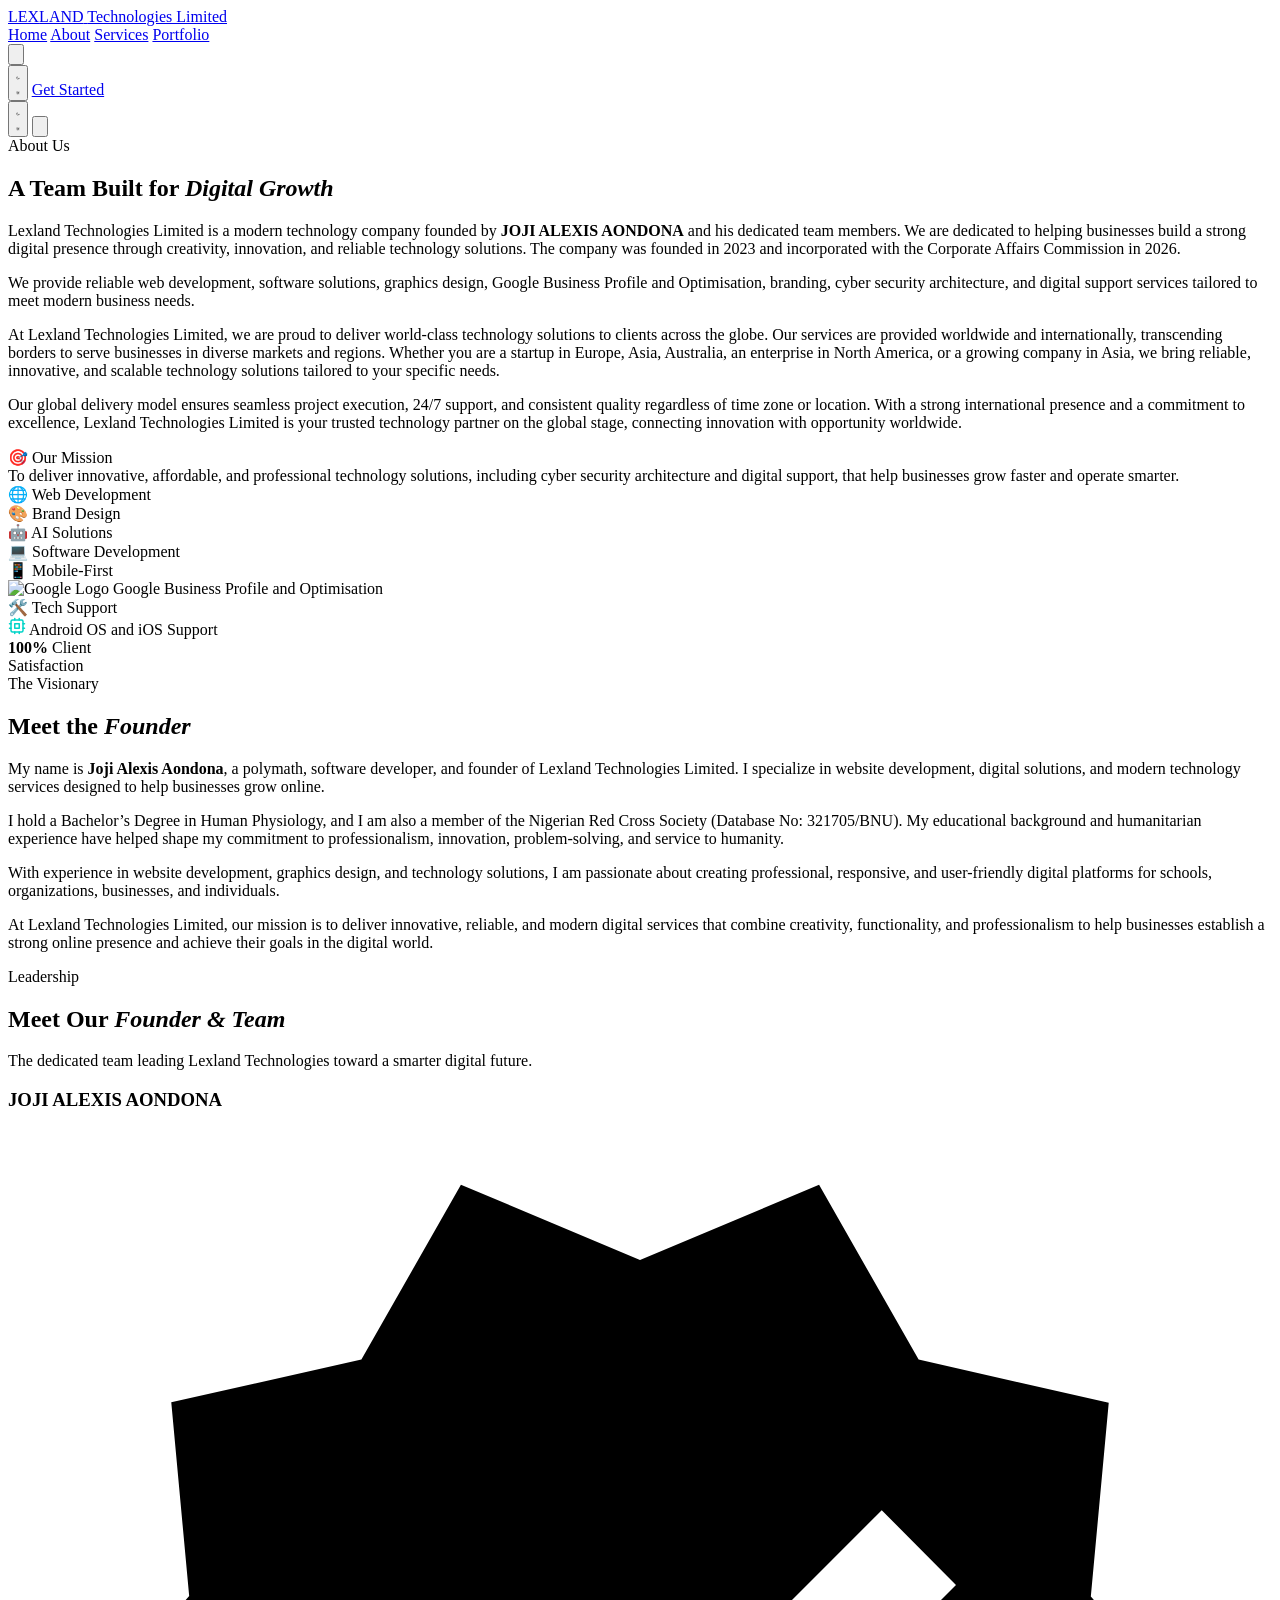
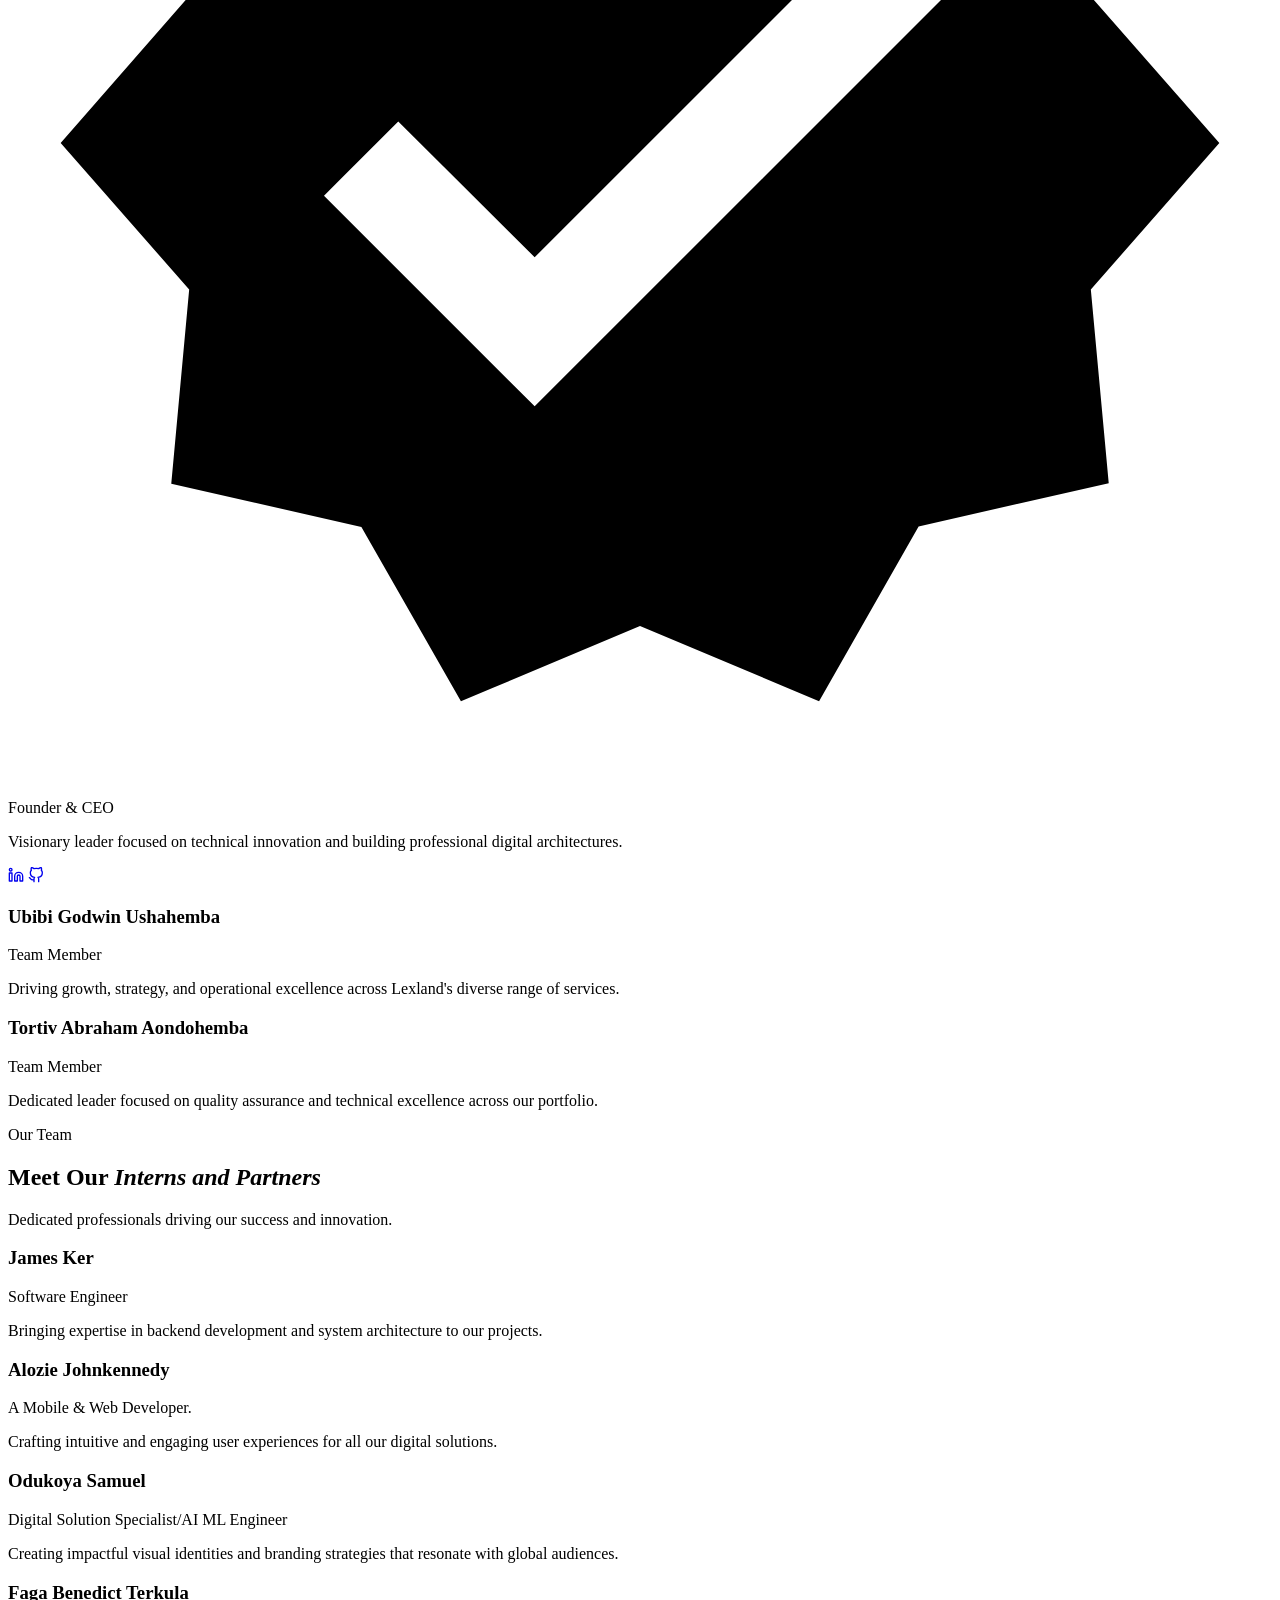
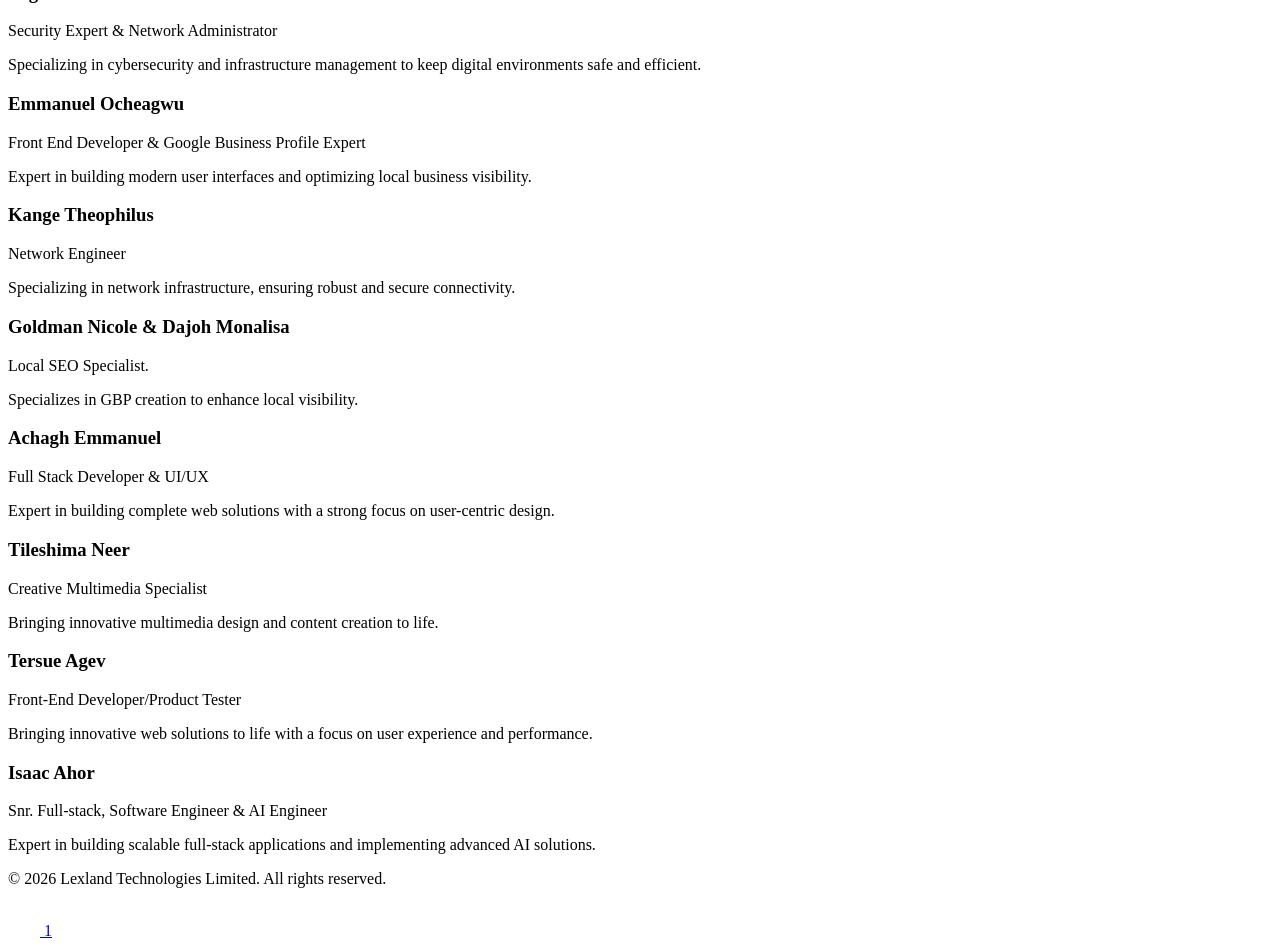
==== about.html @ 01ebd1a9 "Add files via upload" ====
<!DOCTYPE html>
<html lang="en">
<head>
    <meta charset="UTF-8">
    <meta name="viewport" content="width=device-width, initial-scale=1.0">
    <title>About Us - LEXLAND TECHNOLOGIES LIMITED</title>
    <link rel="stylesheet" href="Style.css">
    <script src="https://cdn.tailwindcss.com"></script>
    <script src="translations.js"></script>
    <script>
      (function() {
        const theme = localStorage.getItem('theme');
        if (theme === 'light') document.documentElement.classList.add('light-theme');
      })();
    </script>
    <script defer src="https://unpkg.com/alpinejs@3.x.x/dist/cdn.min.js"></script>
    <script>
      tailwind.config = { theme: { extend: { colors: { brand: '#00b8ad' } } } }
    </script>
</head>
<body class="bg-[#0c0f1a]">

<nav x-data="{ 
    mobileMenuOpen: false, 
    isLight: localStorage.getItem('theme') === 'light',
    currentLang: localStorage.getItem('lang') || 'English',
  }" 
  x-init="
    $watch('isLight', val => { document.documentElement.classList.toggle('light-theme', val); localStorage.setItem('theme', val ? 'light' : 'dark'); });
    $watch('currentLang', val => translatePage(val));
    translatePage(currentLang);
    window.addEventListener('storage', e => {
      if (e.key === 'theme') isLight = (e.newValue === 'light');
      if (e.key === 'lang') currentLang = e.newValue;
    });"
  class="fixed top-0 w-full z-50 bg-[#0c0f1a]/90 backdrop-blur-md border-b border-white/10 transition-all duration-300">
  <div class="max-w-7xl mx-auto px-6">
    <div class="flex justify-between items-center h-20 gap-x-4 md:gap-x-10">
      <a href="Index.html" class="flex flex-col leading-tight flex-shrink-0 group">
        <span class="text-xl font-extrabold text-white tracking-tighter">
          LEX<span class="text-brand">LAND</span>
        </span>
        <span class="text-[10px] font-bold text-brand tracking-[0.15em] uppercase transition-colors group-hover:text-white" data-i18n="footer_brand_sub">
          Technologies Limited
        </span>
      </a>
      <div class="hidden md:flex items-center space-x-10">
        <a href="Index.html" class="text-gray-300 hover:text-brand font-medium transition-colors" data-i18n="nav_home">Home</a>
        <a href="About.html" class="text-brand font-medium transition-colors" data-i18n="nav_about">About</a>
        <a href="Services.html" class="text-gray-300 hover:text-brand font-medium transition-colors" data-i18n="nav_services">Services</a>
        <a href="Portfolio.html" class="text-gray-300 hover:text-brand font-medium transition-colors" data-i18n="nav_portfolio">Portfolio</a>

        <!-- Language Selector Desktop -->
        <div class="relative" x-data="{ langOpen: false }">
          <button @click="langOpen = !langOpen" @click.away="langOpen = false" 
                  class="text-gray-300 hover:text-brand transition-colors p-2 flex items-center gap-2 text-sm font-medium">
            <span x-text="currentLang === 'English' ? '🇺🇸' : currentLang === 'Spanish' ? '🇪🇸' : currentLang === 'French' ? '🇫🇷' : '🇩🇪'"></span>
            <span x-text="currentLang" class="hidden lg:inline"></span>
            <svg class="w-4 h-4 transition-transform" :class="langOpen ? 'rotate-180' : ''" fill="none" stroke="currentColor" viewBox="0 0 24 24"><path stroke-linecap="round" stroke-linejoin="round" stroke-width="2" d="M19 9l-7 7-7-7"></path></svg>
          </button>
          <div x-show="langOpen" 
               x-transition:enter="transition ease-out duration-100"
               x-transition:enter-start="opacity-0 scale-95"
               x-transition:enter-end="opacity-100 scale-100"
               style="display: none;"
               class="absolute right-0 mt-2 w-36 bg-[#0c0f1a] border border-white/10 rounded-xl shadow-xl overflow-hidden z-50">
            <template x-for="lang in ['English', 'Spanish', 'French', 'German']">
              <button @click="currentLang = lang; langOpen = false" 
                      class="w-full text-left px-4 py-2.5 text-xs text-gray-300 hover:bg-brand/10 hover:text-brand flex items-center gap-2 transition-colors">
                <span x-text="lang === 'English' ? '🇺🇸' : lang === 'Spanish' ? '🇪🇸' : lang === 'French' ? '🇫🇷' : '🇩🇪'"></span>
                <span x-text="lang"></span>
              </button>
            </template>
          </div>
        </div>

        <!-- Theme Toggle Desktop -->
        <button @click="isLight = !isLight" 
                class="text-gray-300 hover:text-brand transition-colors p-2 flex items-center" 
                title="Toggle Light/Dark Theme">
          <svg x-show="!isLight" class="w-5 h-5" fill="none" stroke="currentColor" viewBox="0 0 24 24"><path stroke-linecap="round" stroke-linejoin="round" stroke-width="2" d="M20.354 15.354A9 9 0 018.646 3.646 9.003 9.003 0 0012 21a9.003 9.003 0 008.354-5.646z"></path></svg>
          <svg x-show="isLight" class="w-5 h-5" fill="none" stroke="currentColor" viewBox="0 0 24 24"><path stroke-linecap="round" stroke-linejoin="round" stroke-width="2" d="M12 3v1m0 16v1m9-9h-1M4 12H3m15.364 6.364l-.707-.707M6.343 6.343l-.707-.707m12.728 0l-.707.707M6.343 17.657l-.707.707M16 12a4 4 0 11-8 0 4 4 0 018 0z"></path></svg>
        </button>

        <a href="Contact.html" class="bg-brand text-[#0c0f1a] px-6 py-2.5 rounded-full font-bold transition-all btn-pulse" data-i18n="nav_get_started">Get Started</a>
      </div>
      <div class="flex items-center md:hidden gap-4">
        <button @click="isLight = !isLight" 
                class="text-gray-300 p-2">
          <svg x-show="!isLight" class="w-6 h-6" fill="none" stroke="currentColor" viewBox="0 0 24 24"><path stroke-linecap="round" stroke-linejoin="round" stroke-width="2" d="M20.354 15.354A9 9 0 018.646 3.646 9.003 9.003 0 0012 21a9.003 9.003 0 008.354-5.646z"></path></svg>
          <svg x-show="isLight" class="w-6 h-6" fill="none" stroke="currentColor" viewBox="0 0 24 24"><path stroke-linecap="round" stroke-linejoin="round" stroke-width="2" d="M12 3v1m0 16v1m9-9h-1M4 12H3m15.364 6.364l-.707-.707M6.343 6.343l-.707-.707m12.728 0l-.707.707M6.343 17.657l-.707.707M16 12a4 4 0 11-8 0 4 4 0 018 0z"></path></svg>
        </button>
        <button @click="mobileMenuOpen = !mobileMenuOpen" class="text-gray-300 focus:outline-none">
          <svg class="w-8 h-8" fill="none" stroke="currentColor" viewBox="0 0 24 24"><path x-show="!mobileMenuOpen" stroke-linecap="round" stroke-linejoin="round" stroke-width="2" d="M4 6h16M4 12h16M4 18h16"></path><path x-show="mobileMenuOpen" stroke-linecap="round" stroke-linejoin="round" stroke-width="2" d="M6 18L18 6M6 6l12 12"></path></svg>
        </button>
      </div>
    </div>
  </div>
  <div x-show="mobileMenuOpen" 
       x-transition:enter="transition ease-out duration-300"
       x-transition:enter-start="opacity-0 -translate-y-4"
       x-transition:enter-end="opacity-100 translate-y-0"
       x-transition:leave="transition ease-in duration-200"
       x-transition:leave-start="opacity-100 translate-y-0"
       x-transition:leave-end="opacity-0 -translate-y-4"
       style="display: none !important;"
       class="md:hidden bg-[#0c0f1a]/95 backdrop-blur-md border-b border-white/10 px-6 py-8 space-y-6">
    <a href="index.html" @click="mobileMenuOpen = false" class="block text-xl text-gray-300 hover:text-brand" data-i18n="nav_home">Home</a>
    <a href="about.html" @click="mobileMenuOpen = false" class="block text-xl text-brand" data-i18n="nav_about">About</a>
    <a href="services.html" @click="mobileMenuOpen = false" class="block text-xl text-gray-300 hover:text-brand" data-i18n="nav_services">Services</a>
    <a href="portfolio.html" @click="mobileMenuOpen = false" class="block text-xl text-gray-300 hover:text-brand" data-i18n="nav_portfolio">Portfolio</a>

    <!-- Language Selection Mobile -->
    <div class="pt-4 border-t border-white/10">
      <p class="text-[10px] font-bold text-gray-400 uppercase tracking-[0.15em] mb-4" data-i18n="lang_heading_small">Language</p>
      <div class="grid grid-cols-2 gap-3">
        <template x-for="lang in ['English', 'Spanish', 'French', 'German']">
          <button @click="currentLang = lang" 
                  :class="currentLang === lang ? 'border-brand text-brand bg-brand/5' : 'border-white/10 text-gray-400'"
                  class="flex items-center justify-center gap-2 px-3 py-2.5 border rounded-xl text-xs font-bold transition-all">
            <span x-text="lang === 'English' ? '🇺🇸' : lang === 'Spanish' ? '🇪🇸' : lang === 'French' ? '🇫🇷' : '🇩🇪'"></span>
            <span x-text="lang"></span>
          </button>
        </template>
      </div>
    </div>

    <a href="contact.html" @click="mobileMenuOpen = false" class="block bg-brand text-[#0c0f1a] px-6 py-4 rounded-xl font-bold text-center btn-pulse" data-i18n="nav_get_started">Get Started</a>
  </div>
</nav>

<section id="about" class="pt-32 pb-24">
  <div class="about-wrap max-w-7xl mx-auto px-6">
    <div class="about-text reveal">
      <span class="section-label" data-i18n="about_label">About Us</span>
      <h2 class="section-h2" data-i18n="about_title">A Team Built for <em>Digital Growth</em></h2>
      <p class="section-p" data-i18n="about_p1">Lexland Technologies Limited is a modern technology company founded by <strong class="text-brand">JOJI ALEXIS AONDONA</strong> and his dedicated team members. 
        We are dedicated to helping businesses build a strong digital presence through creativity, innovation, and reliable technology solutions.
        The company was founded in 2023 and incorporated with the Corporate Affairs Commission in 2026.
      </p>
      <p class="section-p mt-4" data-i18n="about_p2">We provide reliable web development, software solutions, graphics design, Google Business Profile and Optimisation, branding, cyber security architecture, and digital support services tailored to meet modern business needs.</p>
      <p class="section-p mt-4">
        At Lexland Technologies Limited, we are proud to deliver world-class technology solutions to clients across the globe. 
        Our services are provided worldwide and internationally, transcending borders to serve businesses in diverse markets and regions. 
        Whether you are a startup in Europe, Asia, Australia, an enterprise in North America, or a growing company in Asia, 
        we bring reliable, innovative, and scalable technology solutions tailored to your specific needs.
      </p>
      <p class="section-p mt-4">
        Our global delivery model ensures seamless project execution, 24/7 support, and consistent quality regardless of time zone or location. 
        With a strong international presence and a commitment to excellence, Lexland Technologies Limited is your trusted technology 
        partner on the global stage, connecting innovation with opportunity worldwide.
      </p>
      <div class="mission-tag" data-i18n="mission_title">🎯 Our Mission</div>
      <div class="mission-text" data-i18n="mission_text">To deliver innovative, affordable, and professional technology solutions, including cyber security architecture and digital support, that help businesses grow faster and operate smarter.</div>
    </div>
    <div class="about-visual reveal">
      <div class="about-card">
        <div class="about-icon-row">
          <div class="about-icon-item"><span class="ic">🌐</span> Web Development</div>
          <div class="about-icon-item"><span class="ic">🎨</span> Brand Design</div>
          <div class="about-icon-item"><span class="ic">🤖</span> AI Solutions</div>
          <div class="about-icon-item"><span class="ic">💻</span> Software Development</div>
          <div class="about-icon-item"><span class="ic">📱</span> Mobile-First</div>
          <div class="about-icon-item"><span class="ic"><img src="https://cdn.jsdelivr.net/gh/devicons/devicon/icons/google/google-original.svg" class="w-5 h-5" alt="Google Logo"></span> Google Business Profile and Optimisation</div>
          <div class="about-icon-item"><span class="ic">🛠️</span> Tech Support</div>
          <div class="about-icon-item"><span class="ic"><svg xmlns="http://www.w3.org/2000/svg" width="18" height="18" viewBox="0 0 24 24" fill="none" stroke="#00d4c8" stroke-width="2" stroke-linecap="round" stroke-linejoin="round"><rect x="4" y="4" width="16" height="16" rx="2"/><rect x="9" y="9" width="6" height="6"/><path d="M15 2v2"/><path d="M15 20v2"/><path d="M2 15h2"/><path d="M2 9h2"/><path d="M20 15h2"/><path d="M20 9h2"/><path d="M9 2v2"/><path d="M9 20v2"/></svg></span> Android OS and iOS Support</div>
        </div>
      </div>
      <div class="about-accent-box">
        <strong>100%</strong>
        <span>Client<br/>Satisfaction</span>
      </div>
    </div>
  </div>
</section>

<!-- FOUNDER BIO -->
<section id="founder" class="py-24 bg-white/5">
  <div class="max-w-7xl mx-auto px-6">
    <div class="reveal max-w-4xl mx-auto">
      <span class="section-label" data-i18n="founder_visionary">The Visionary</span>
      <h2 class="section-h2" data-i18n="founder_meet">Meet the <em>Founder</em></h2>
      <div class="mt-12 space-y-6">
        <p class="section-p">
          My name is <strong>Joji Alexis Aondona</strong>, a polymath, software developer, and founder of Lexland Technologies Limited. I specialize in website development, digital solutions, and modern technology services designed to help businesses grow online.
        </p>
        <p class="section-p">
          I hold a Bachelor’s Degree in Human Physiology, and I am also a member of the Nigerian Red Cross Society (Database No: 321705/BNU). My educational background and humanitarian experience have helped shape my commitment to professionalism, innovation, problem-solving, and service to humanity.
        </p>
        <p class="section-p">
          With experience in website development, graphics design, and technology solutions, I am passionate about creating professional, responsive, and user-friendly digital platforms for schools, organizations, businesses, and individuals.
        </p>
        <p class="section-p">
          At Lexland Technologies Limited, our mission is to deliver innovative, reliable, and modern digital services that combine creativity, functionality, and professionalism to help businesses establish a strong online presence and achieve their goals in the digital world.
        </p>
      </div>
    </div>
  </div>
</section>

<section id="leadership" class="py-24 bg-[#0c0f1a]">
  <div class="max-w-6xl mx-auto px-6 text-center">
    <span class="section-label" data-i18n="leadership_label">Leadership</span>
    <h2 class="section-h2" data-i18n="leadership_title">Meet Our <em>Founder & Team</em></h2>
    <p class="section-p mx-auto" data-i18n="leadership_sub">The dedicated team leading Lexland Technologies toward a smarter digital future.</p>
    <div class="grid md:grid-cols-3 gap-8 max-w-6xl mx-auto mt-12">
      <!-- Team Member 1 -->
      <div class="flip-card reveal founder-card">
        <div class="flip-card-inner">
          <div class="flip-card-front bg-white/5 p-8 border border-white/10 flex flex-col justify-center">
            <h3 class="text-xl font-bold text-white flex items-center justify-center gap-1">
              JOJI ALEXIS AONDONA
              <svg class="w-5 h-5 text-brand verified-badge" viewBox="0 0 24 24" fill="currentColor" aria-hidden="true"><path d="M23,12L20.56,9.22L20.9,5.54L17.29,4.72L15.4,1.4L12,2.83L8.6,1.4L6.71,4.72L3.1,5.53L3.44,9.21L1,12L3.44,14.78L3.1,18.47L6.71,19.29L8.6,22.6L12,21.17L15.4,22.6L17.29,19.28L20.9,18.46L20.56,14.78L23,12M10,17L6,13L7.41,11.59L10,14.17L16.59,7.58L18,9L10,17Z"/></svg>
            </h3>
            <p class="text-brand font-medium text-sm uppercase tracking-wider">Founder & CEO</p>
          </div>
          <div class="flip-card-back">
            <p class="text-gray-400 text-sm mb-6">Visionary leader focused on technical innovation and building professional digital architectures.</p>
            <div class="flex justify-center gap-3">
              <a href="https://www.linkedin.com/in/joji-alexis-aondona-a576b5220/" target="_blank" class="social-btn hover:!text-[#0A66C2] hover:!border-[#0A66C2]/30" title="LinkedIn"><svg xmlns="http://www.w3.org/2000/svg" width="16" height="16" viewBox="0 0 24 24" fill="none" stroke="currentColor" stroke-width="2" stroke-linecap="round" stroke-linejoin="round"><path d="M16 8a6 6 0 0 1 6 6v7h-4v-7a2 2 0 0 0-2-2 2 2 0 0 0-2 2v7h-4v-7a6 6 0 0 1 6-6z"></path><rect x="2" y="9" width="4" height="12"></rect><circle cx="4" cy="4" r="2"></circle></svg></a>
              <a href="https://github.com/Joji-Alexis-Aondona" target="_blank" class="social-btn hover:!text-white hover:!border-white/30" title="GitHub"><svg xmlns="http://www.w3.org/2000/svg" width="16" height="16" viewBox="0 0 24 24" fill="none" stroke="currentColor" stroke-width="2" stroke-linecap="round" stroke-linejoin="round"><path d="M9 19c-5 1.5-5-2.5-7-3m14 6v-3.87a3.37 3.37 0 0 0-.94-2.61c3.14-.35 6.44-1.54 6.44-7A5.44 5.44 0 0 0 20 4.77 5.07 5.07 0 0 0 19.91 1S18.73.65 16 2.48a13.38 13.38 0 0 0-7 0C6.27.65 5.09 1 5.09 1A5.07 5.07 0 0 0 5 4.77a5.44 5.44 0 0 0-1.5 3.78c0 5.42 3.3 6.61 6.44 7A3.37 3.37 0 0 0 9 18.13V22"></path></svg></a>
            </div>
          </div>
        </div>
      </div>
      <!-- Team Member 2 -->
      <div class="flip-card reveal">
        <div class="flip-card-inner">
          <div class="flip-card-front bg-white/5 p-8 border border-white/10 flex flex-col justify-center">
            <h3 class="text-xl font-bold text-white">Ubibi Godwin Ushahemba</h3>
            <p class="text-brand font-medium text-sm uppercase tracking-wider">Team Member</p>
          </div>
          <div class="flip-card-back">
            <p class="text-gray-400 text-sm mb-6">Driving growth, strategy, and operational excellence across Lexland's diverse range of services.</p>
          </div>
        </div>
      </div>
      <!-- Team Member 3 -->
      <div class="flip-card reveal">
        <div class="flip-card-inner">
          <div class="flip-card-front bg-white/5 p-8 border border-white/10 flex flex-col justify-center">
            <h3 class="text-xl font-bold text-white">Tortiv Abraham Aondohemba</h3>
            <p class="text-brand font-medium text-sm uppercase tracking-wider">Team Member</p>
          </div>
          <div class="flip-card-back">
            <p class="text-gray-400 text-sm mb-6">Dedicated leader focused on quality assurance and technical excellence across our portfolio.</p>
          </div>
        </div>
      </div>
    </div>
  </div>
</section>

<!-- TEAM MEMBERS (Interns & Partners) -->
<section id="team" class="py-24 bg-white/5">
  <div class="max-w-6xl mx-auto px-6 text-center">
    <span class="section-label">Our Team</span>
    <h2 class="section-h2">Meet Our <em>Interns and Partners</em></h2>
    <p class="section-p mx-auto">Dedicated professionals driving our success and innovation.</p>
    <div class="grid md:grid-cols-2 lg:grid-cols-3 gap-8 max-w-6xl mx-auto mt-12">
      <div class="bg-white/10 p-8 rounded-2xl border border-white/10 hover:border-brand/50 transition-all h-full reveal text-center flex flex-col">
        <h3 class="text-xl font-bold text-white">James Ker</h3>
        <p class="text-brand font-medium mb-4 text-sm uppercase tracking-wider">Software Engineer</p>
        <p class="text-gray-400 text-sm">Bringing expertise in backend development and system architecture to our projects.</p>
      </div>
      <div class="bg-white/10 p-8 rounded-2xl border border-white/10 hover:border-brand/50 transition-all h-full reveal text-center flex flex-col">
        <h3 class="text-xl font-bold text-white">Alozie Johnkennedy</h3>
        <p class="text-brand font-medium mb-4 text-sm uppercase tracking-wider">A Mobile & Web Developer.</p>
        <p class="text-gray-400 text-sm">Crafting intuitive and engaging user experiences for all our digital solutions.</p>
      </div>
      <div class="bg-white/10 p-8 rounded-2xl border border-white/10 hover:border-brand/50 transition-all h-full reveal text-center flex flex-col">
        <h3 class="text-xl font-bold text-white">Odukoya Samuel</h3>
        <p class="text-brand font-medium mb-4 text-sm uppercase tracking-wider">Digital Solution Specialist/AI ML Engineer</p>
        <p class="text-gray-400 text-sm">Creating impactful visual identities and branding strategies that resonate with global audiences.</p>
      </div>
      <div class="bg-white/10 p-8 rounded-2xl border border-white/10 hover:border-brand/50 transition-all h-full reveal text-center flex flex-col">
        <h3 class="text-xl font-bold text-white">Faga Benedict Terkula</h3>
        <p class="text-brand font-medium mb-4 text-sm uppercase tracking-wider">Security Expert & Network Administrator</p>
        <p class="text-gray-400 text-sm">Specializing in cybersecurity and infrastructure management to keep digital environments safe and efficient.</p>
      </div>
      <div class="bg-white/10 p-8 rounded-2xl border border-white/10 hover:border-brand/50 transition-all h-full reveal text-center flex flex-col">
        <h3 class="text-xl font-bold text-white">Emmanuel Ocheagwu</h3>
        <p class="text-brand font-medium mb-4 text-sm uppercase tracking-wider">Front End Developer & Google Business Profile Expert</p>
        <p class="text-gray-400 text-sm">Expert in building modern user interfaces and optimizing local business visibility.</p>
      </div>
      <div class="bg-white/10 p-8 rounded-2xl border border-white/10 hover:border-brand/50 transition-all h-full reveal text-center flex flex-col">
        <h3 class="text-xl font-bold text-white">Kange Theophilus</h3>
        <p class="text-brand font-medium mb-4 text-sm uppercase tracking-wider">Network Engineer</p>
        <p class="text-gray-400 text-sm">Specializing in network infrastructure, ensuring robust and secure connectivity.</p>
      </div>
      <div class="bg-white/10 p-8 rounded-2xl border border-white/10 hover:border-brand/50 transition-all h-full reveal text-center flex flex-col">
        <h3 class="text-xl font-bold text-white">Goldman Nicole & Dajoh Monalisa</h3>
        <p class="text-brand font-medium mb-4 text-sm uppercase tracking-wider">Local SEO Specialist.</p>
        <p class="text-gray-400 text-sm">Specializes in GBP creation to enhance local visibility.</p>
      </div>
      <div class="bg-white/10 p-8 rounded-2xl border border-white/10 hover:border-brand/50 transition-all h-full reveal text-center flex flex-col">
        <h3 class="text-xl font-bold text-white">Achagh Emmanuel</h3>
        <p class="text-brand font-medium mb-4 text-sm uppercase tracking-wider">Full Stack Developer & UI/UX</p>
        <p class="text-gray-400 text-sm">Expert in building complete web solutions with a strong focus on user-centric design.</p>
      </div>
      <div class="bg-white/10 p-8 rounded-2xl border border-white/10 hover:border-brand/50 transition-all h-full reveal text-center flex flex-col">
        <h3 class="text-xl font-bold text-white">Tileshima Neer</h3>
        <p class="text-brand font-medium mb-4 text-sm uppercase tracking-wider">Creative Multimedia Specialist</p>
        <p class="text-gray-400 text-sm">Bringing innovative multimedia design and content creation to life.</p>
      </div>
      <div class="bg-white/5 p-8 rounded-2xl border border-white/10 hover:border-brand/50 transition-all reveal text-center flex flex-col h-full">
        <h3 class="text-xl font-bold text-white">Tersue Agev</h3>
        <p class="text-brand font-medium mb-4 text-sm uppercase tracking-wider">Front-End Developer/Product Tester</p>
        <p class="text-gray-400 text-sm">Bringing innovative web solutions to life with a focus on user experience and performance.</p>
      </div>
      <div class="bg-white/10 p-8 rounded-2xl border border-white/10 hover:border-brand/50 transition-all h-full reveal text-center flex flex-col">
        <h3 class="text-xl font-bold text-white">Isaac Ahor</h3>
        <p class="text-brand font-medium mb-4 text-sm uppercase tracking-wider">Snr. Full-stack, Software Engineer & AI Engineer</p>
        <p class="text-gray-400 text-sm">Expert in building scalable full-stack applications and implementing advanced AI solutions.</p>
      </div>
    </div>
  </div>
</section>

<footer class="bg-[#0c0f1a] border-t border-white/10 pt-20 pb-10 text-gray-400">
  <div class="max-w-7xl mx-auto px-6 text-center">
    <p>© 2026 Lexland Technologies Limited. All rights reserved.</p>
  </div>
</footer>

<a class="wa-float" href="https://wa.me/2348135555877" target="_blank" title="Chat on WhatsApp">
  <svg xmlns="http://www.w3.org/2000/svg" width="32" height="32" viewBox="0 0 24 24" fill="white">
    <path d="M17.472 14.382c-.297-.149-1.758-.867-2.03-.967-.273-.099-.471-.148-.67.15-.197.297-.767.966-.94 1.164-.173.199-.347.223-.644.075-.297-.15-1.255-.463-2.39-1.475-.883-.788-1.48-1.761-1.653-2.059-.173-.297-.018-.458.13-.606.134-.133.298-.347.446-.52.149-.174.198-.298.298-.497.099-.198.05-.371-.025-.52-.075-.149-.669-1.612-.916-2.207-.242-.579-.487-.5-.669-.51-.173-.008-.371-.01-.57-.01-.198 0-.52.074-.792.372-.272.297-1.04 1.016-1.04 2.479 0 1.462 1.065 2.875 1.213 3.074.149.198 2.096 3.2 5.077 4.487.709.306 1.262.489 1.694.625.712.227 1.36.195 1.871.118.571-.085 1.758-.719 2.006-1.413.248-.694.248-1.289.173-1.413-.074-.124-.272-.198-.57-.347m-5.421 7.403h-.004a9.87 9.87 0 01-5.031-1.378l-.361-.214-3.741.982.998-3.648-.235-.374a9.86 9.86 0 01-1.51-5.26c.001-5.45 4.436-9.884 9.888-9.884 2.64 0 5.122 1.03 6.988 2.898a9.825 9.825 0 012.893 6.994c-.003 5.45-4.437 9.884-9.885 9.884m8.413-18.297A11.815 11.815 0 0012.05 0C5.495 0 .16 5.335.157 11.892c0 2.096.547 4.142 1.588 5.945L.057 24l6.305-1.654a11.882 11.882 0 005.683 1.448h.005c6.554 0 11.89-5.335 11.893-11.893a11.821 11.821 0 00-3.48-8.413z"/>
  </svg>
  <span class="wa-badge">1</span>
</a>

<script>
  const observer = new IntersectionObserver((entries) => {
    entries.forEach(entry => { if (entry.isIntersecting) entry.target.classList.add('visible'); });
  }, { threshold: 0.1 });
  document.querySelectorAll('.reveal').forEach(el => observer.observe(el));
</script>
</body>
</html>
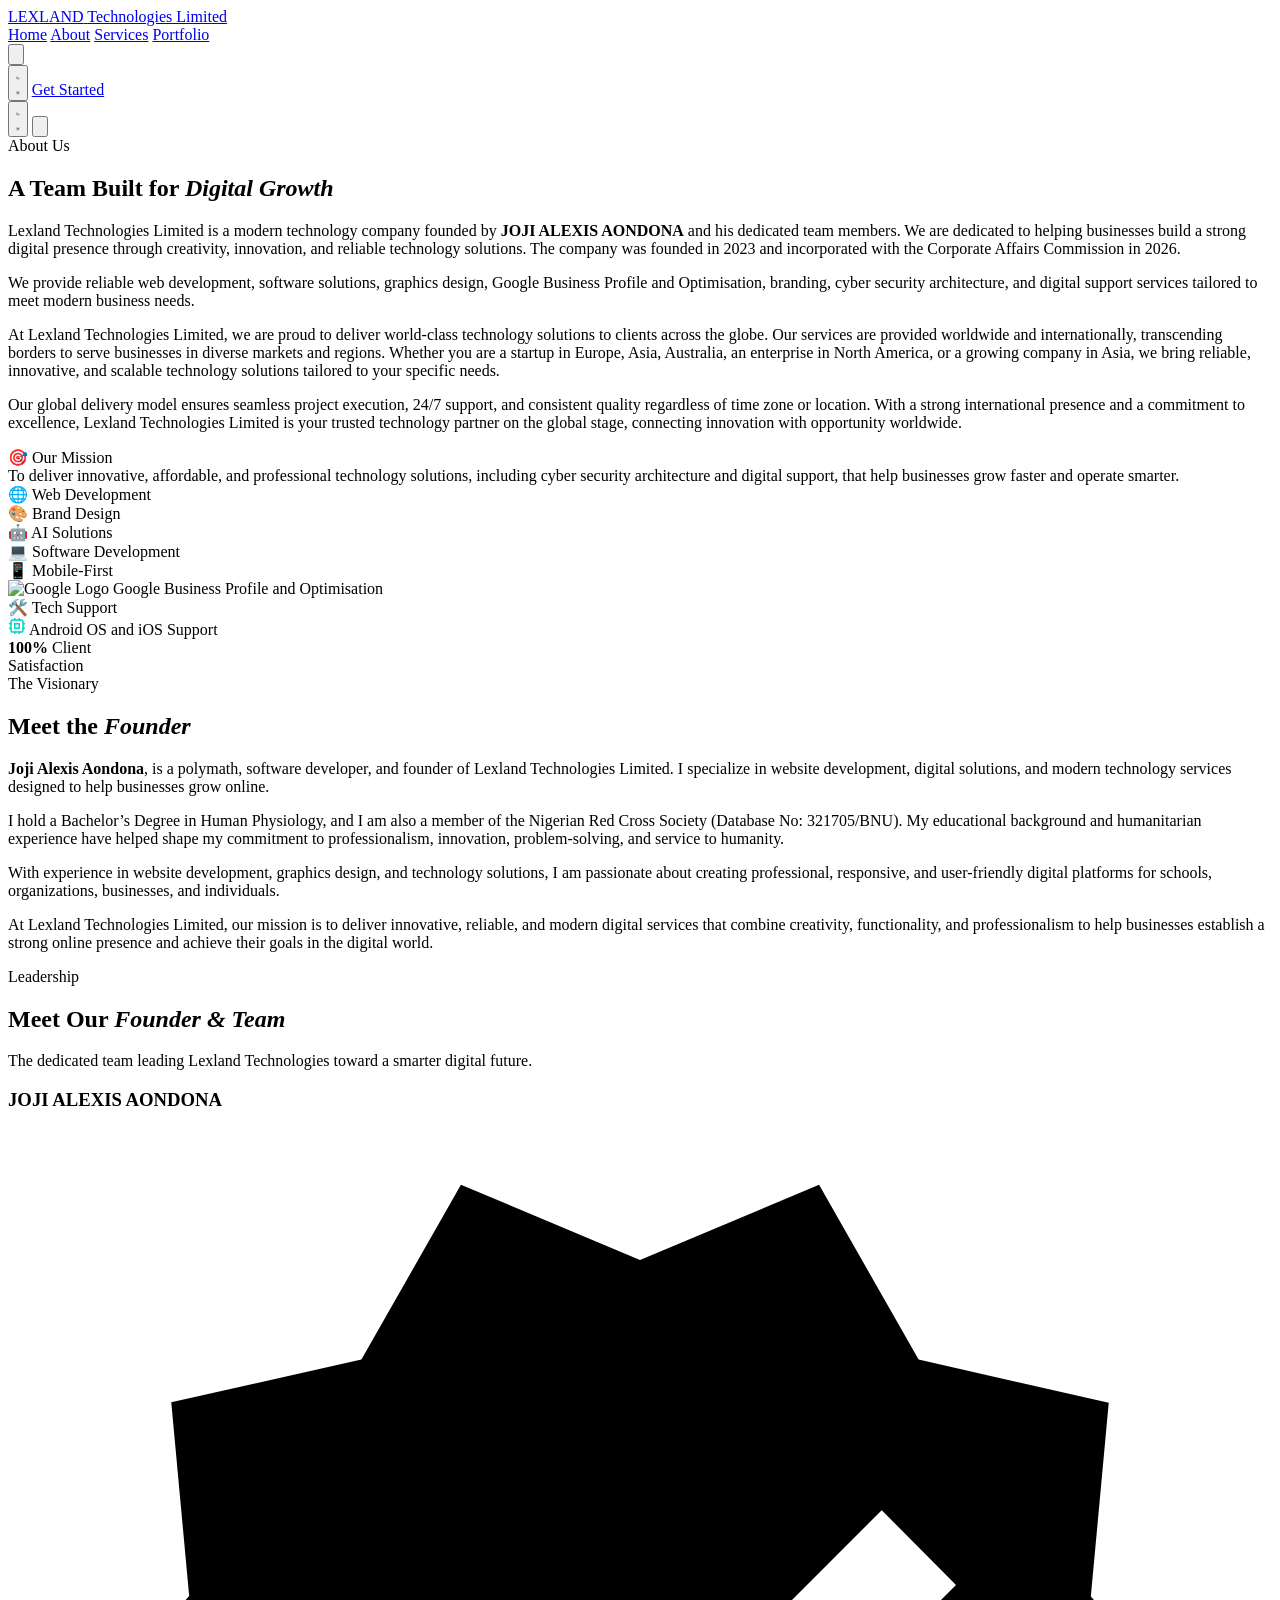
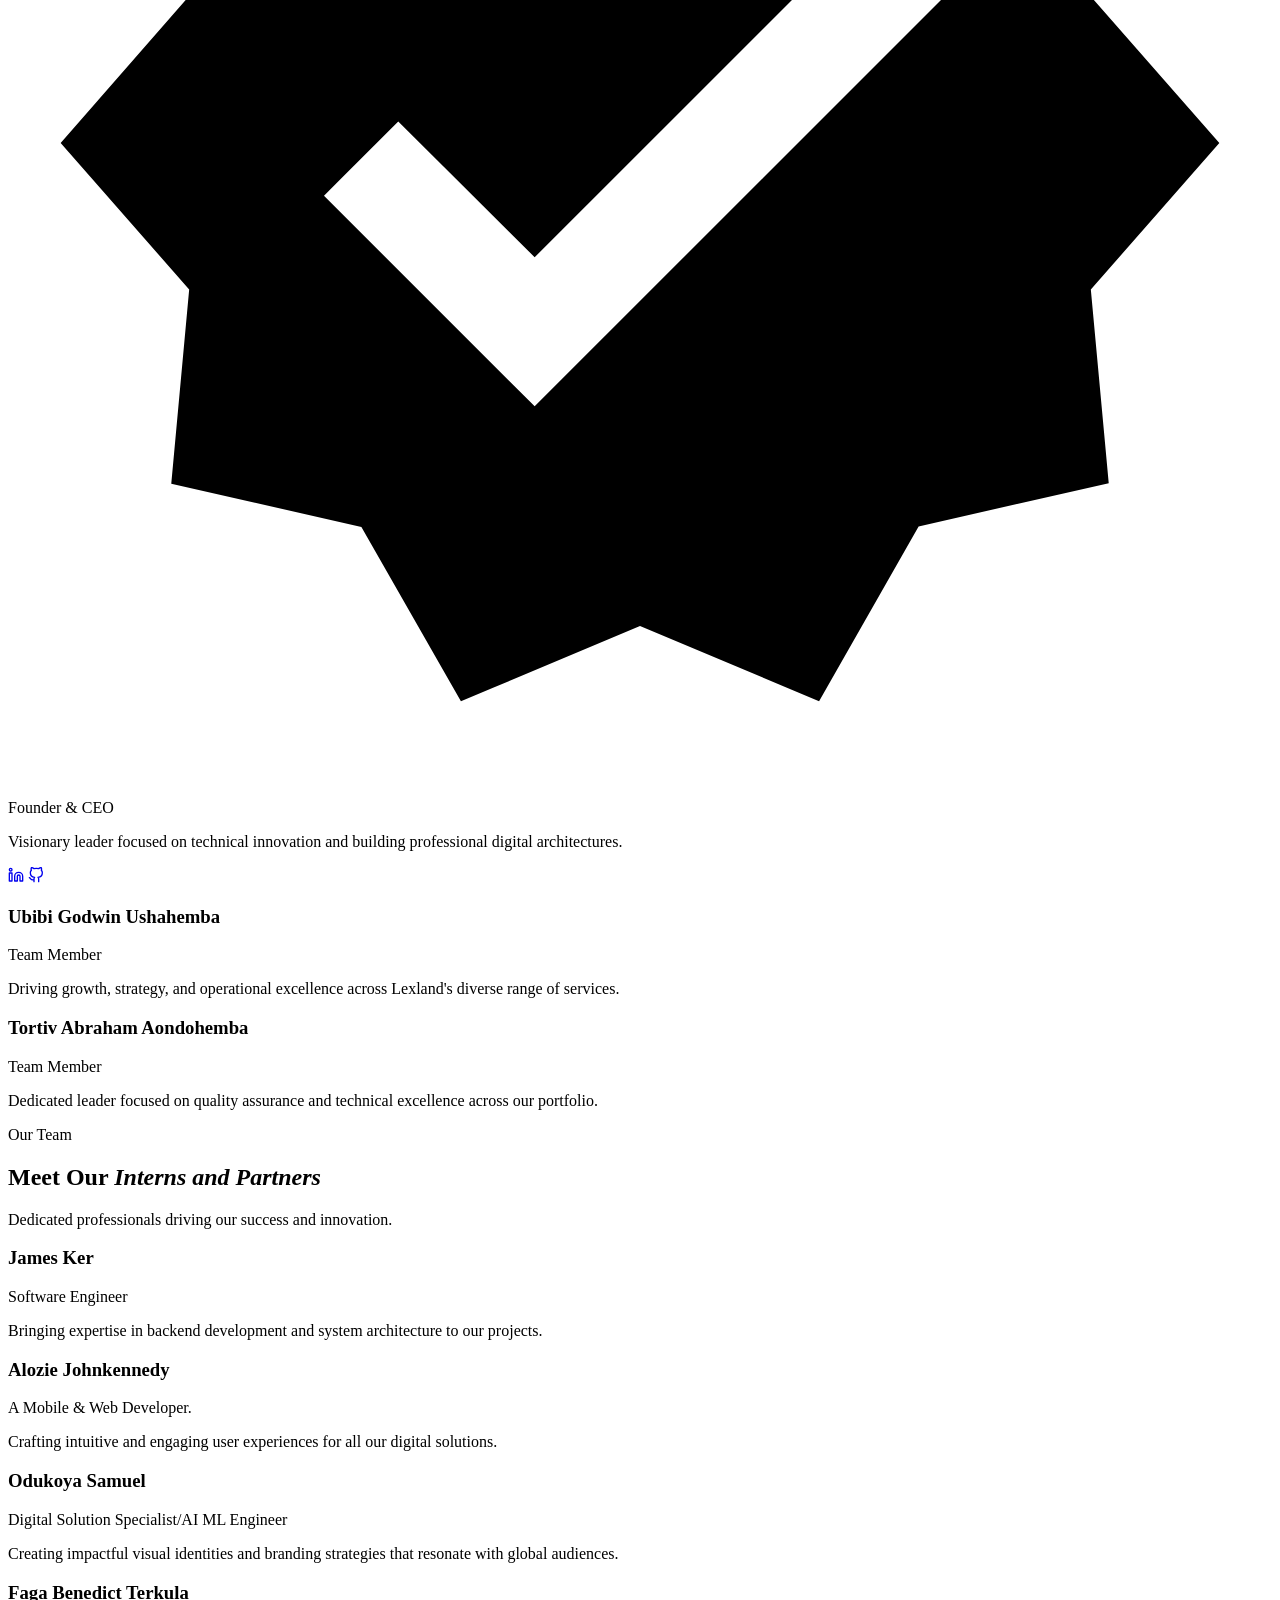
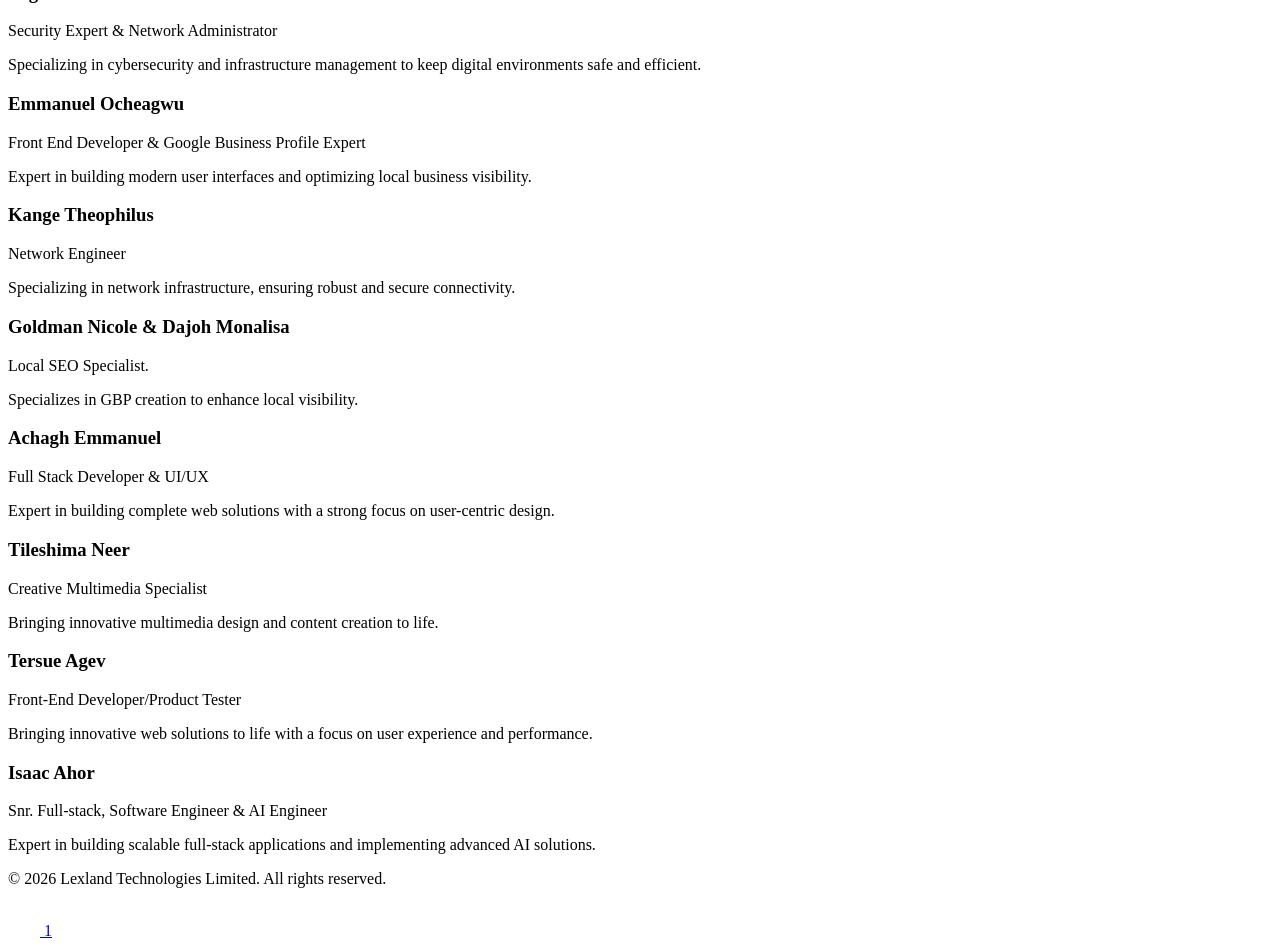
==== commit e802e1ff: "Update about.html" ====
--- a/about.html
+++ b/about.html
@@ -182,7 +182,7 @@
       <h2 class="section-h2" data-i18n="founder_meet">Meet the <em>Founder</em></h2>
       <div class="mt-12 space-y-6">
         <p class="section-p">
-          My name is <strong>Joji Alexis Aondona</strong>, a polymath, software developer, and founder of Lexland Technologies Limited. I specialize in website development, digital solutions, and modern technology services designed to help businesses grow online.
+          <strong>Joji Alexis Aondona</strong>, is a polymath, software developer, and founder of Lexland Technologies Limited. I specialize in website development, digital solutions, and modern technology services designed to help businesses grow online.
         </p>
         <p class="section-p">
           I hold a Bachelor’s Degree in Human Physiology, and I am also a member of the Nigerian Red Cross Society (Database No: 321705/BNU). My educational background and humanitarian experience have helped shape my commitment to professionalism, innovation, problem-solving, and service to humanity.
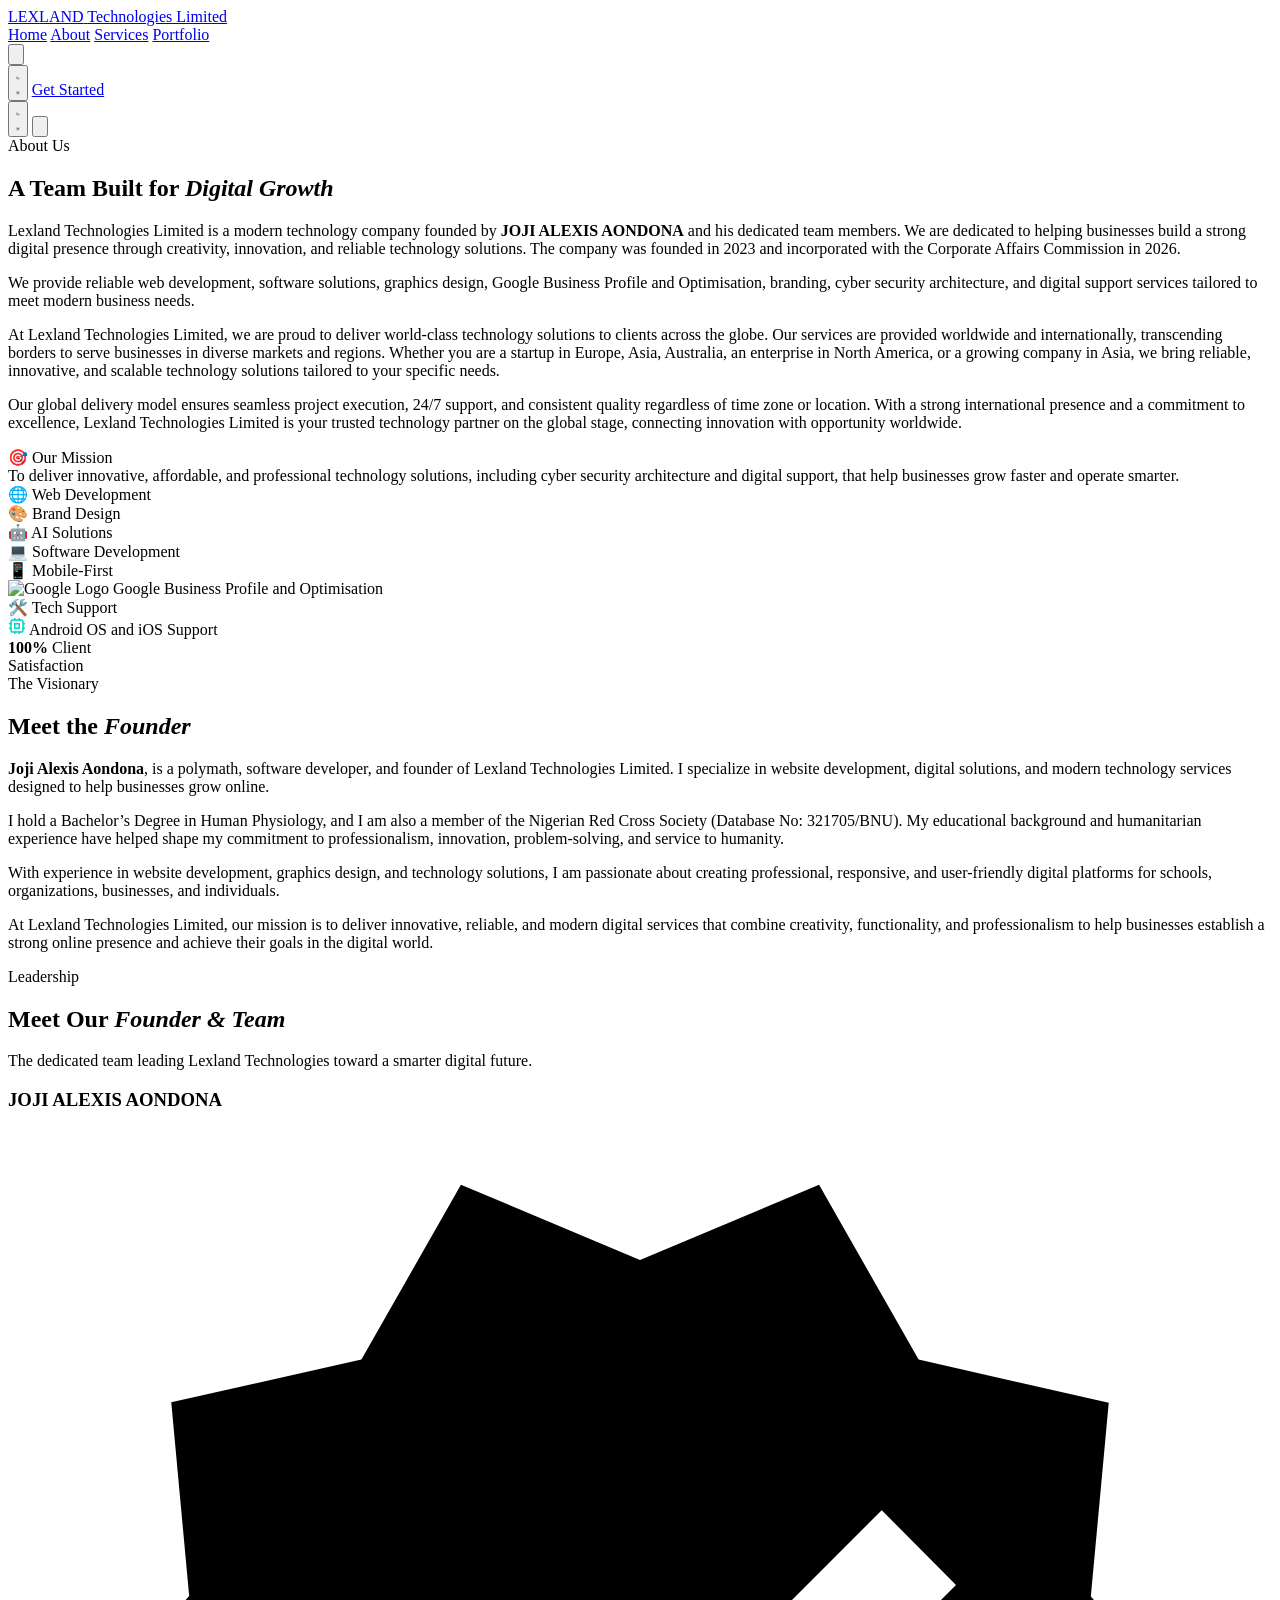
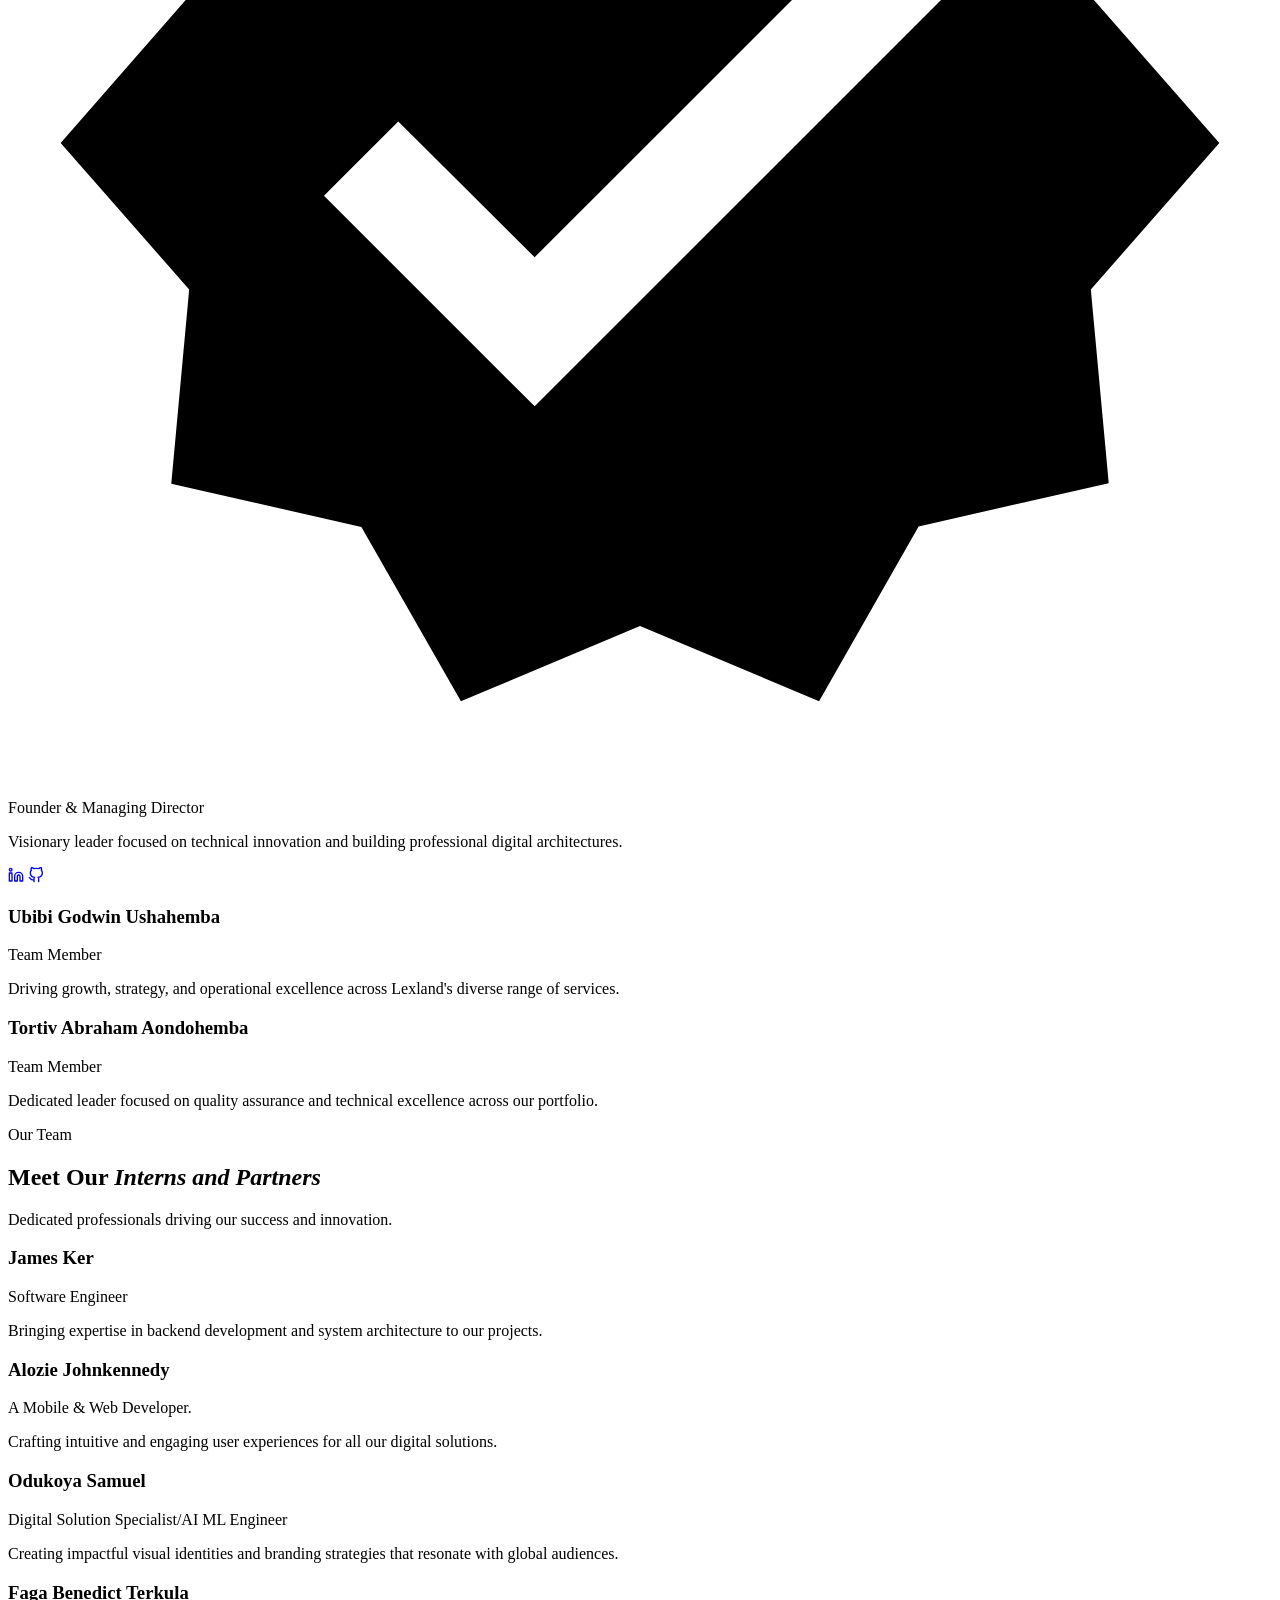
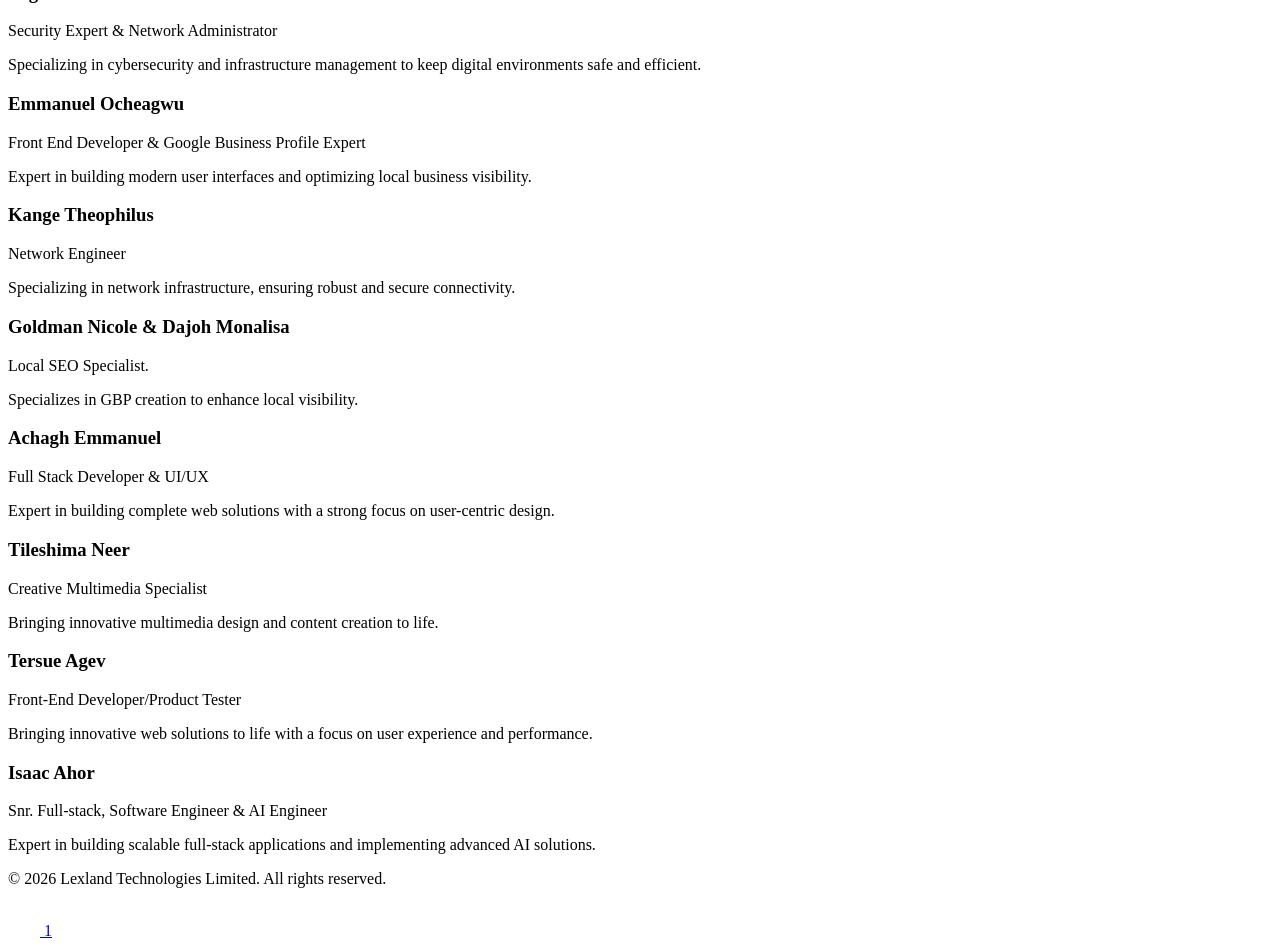
==== commit e3c5919f: "Update about.html" ====
--- a/about.html
+++ b/about.html
@@ -212,7 +212,7 @@
               JOJI ALEXIS AONDONA
               <svg class="w-5 h-5 text-brand verified-badge" viewBox="0 0 24 24" fill="currentColor" aria-hidden="true"><path d="M23,12L20.56,9.22L20.9,5.54L17.29,4.72L15.4,1.4L12,2.83L8.6,1.4L6.71,4.72L3.1,5.53L3.44,9.21L1,12L3.44,14.78L3.1,18.47L6.71,19.29L8.6,22.6L12,21.17L15.4,22.6L17.29,19.28L20.9,18.46L20.56,14.78L23,12M10,17L6,13L7.41,11.59L10,14.17L16.59,7.58L18,9L10,17Z"/></svg>
             </h3>
-            <p class="text-brand font-medium text-sm uppercase tracking-wider">Founder & CEO</p>
+            <p class="text-brand font-medium text-sm uppercase tracking-wider">Founder & Managing Director</p>
           </div>
           <div class="flip-card-back">
             <p class="text-gray-400 text-sm mb-6">Visionary leader focused on technical innovation and building professional digital architectures.</p>
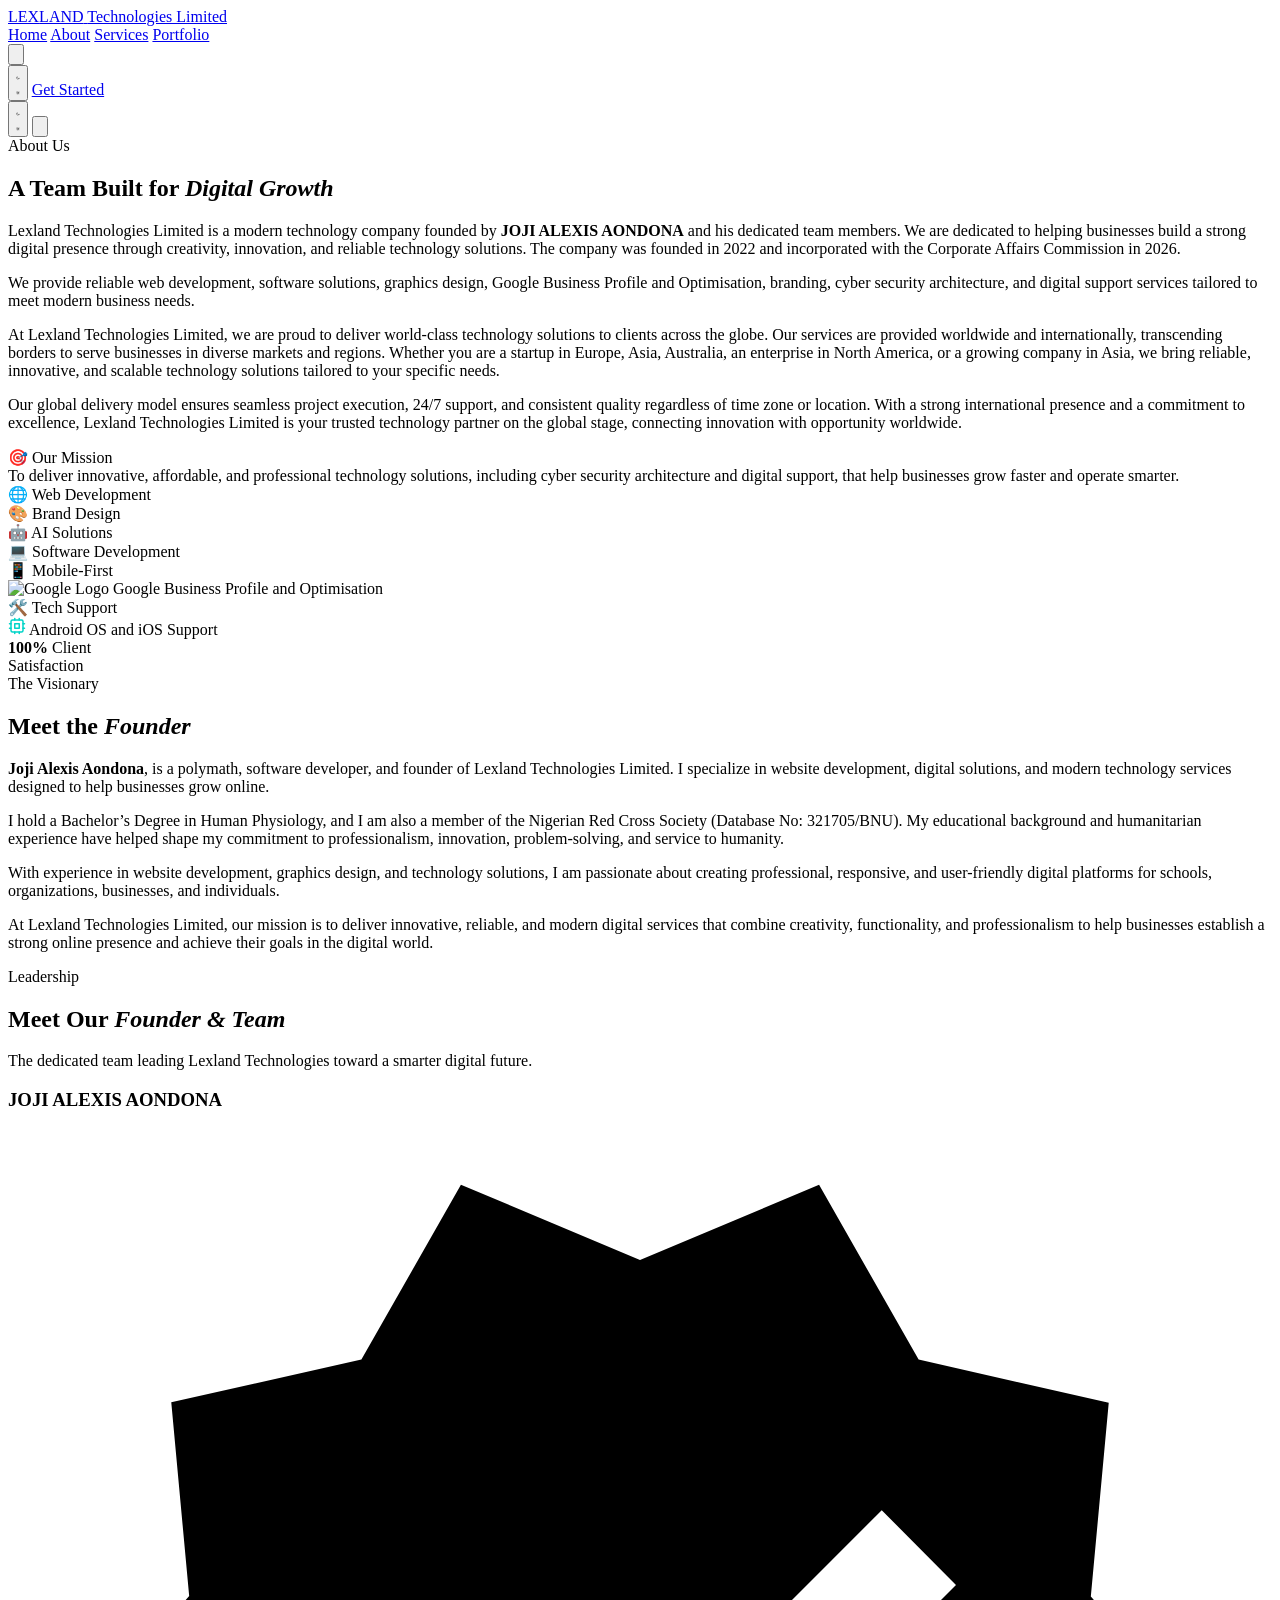
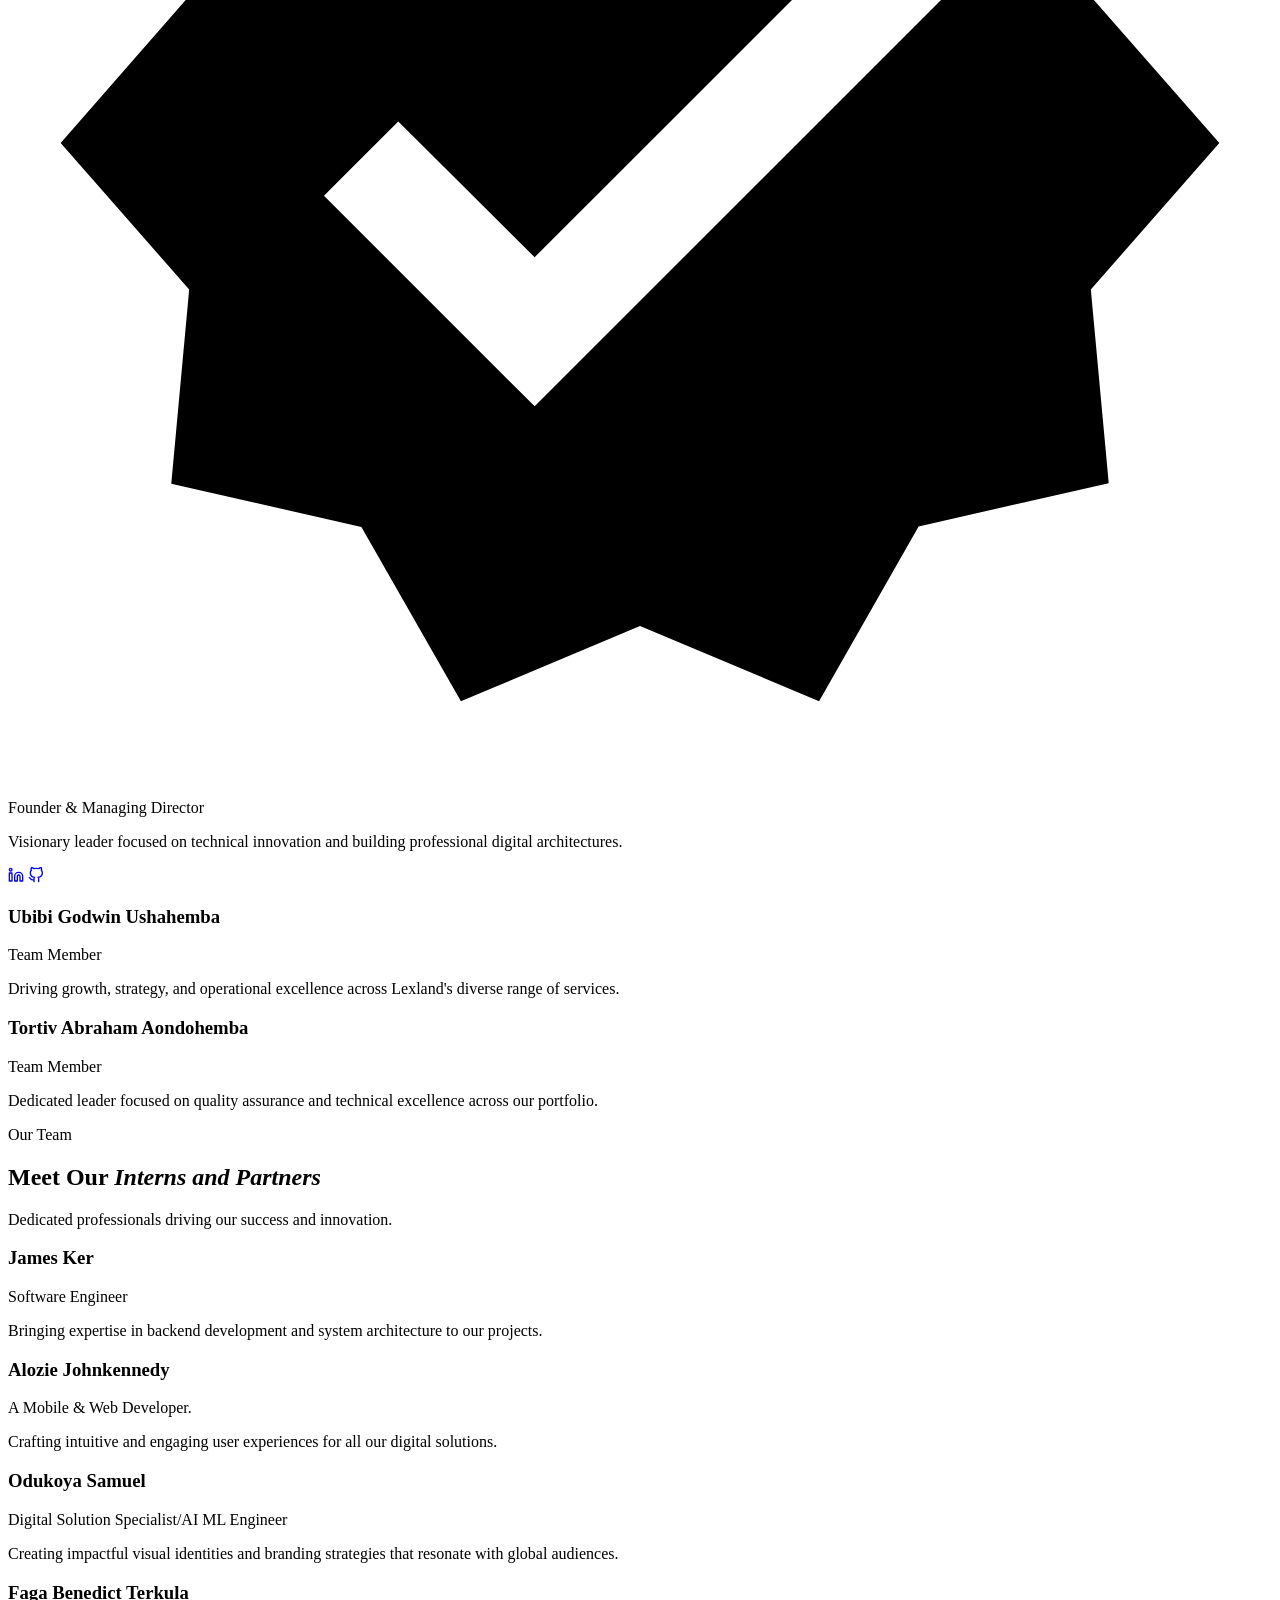
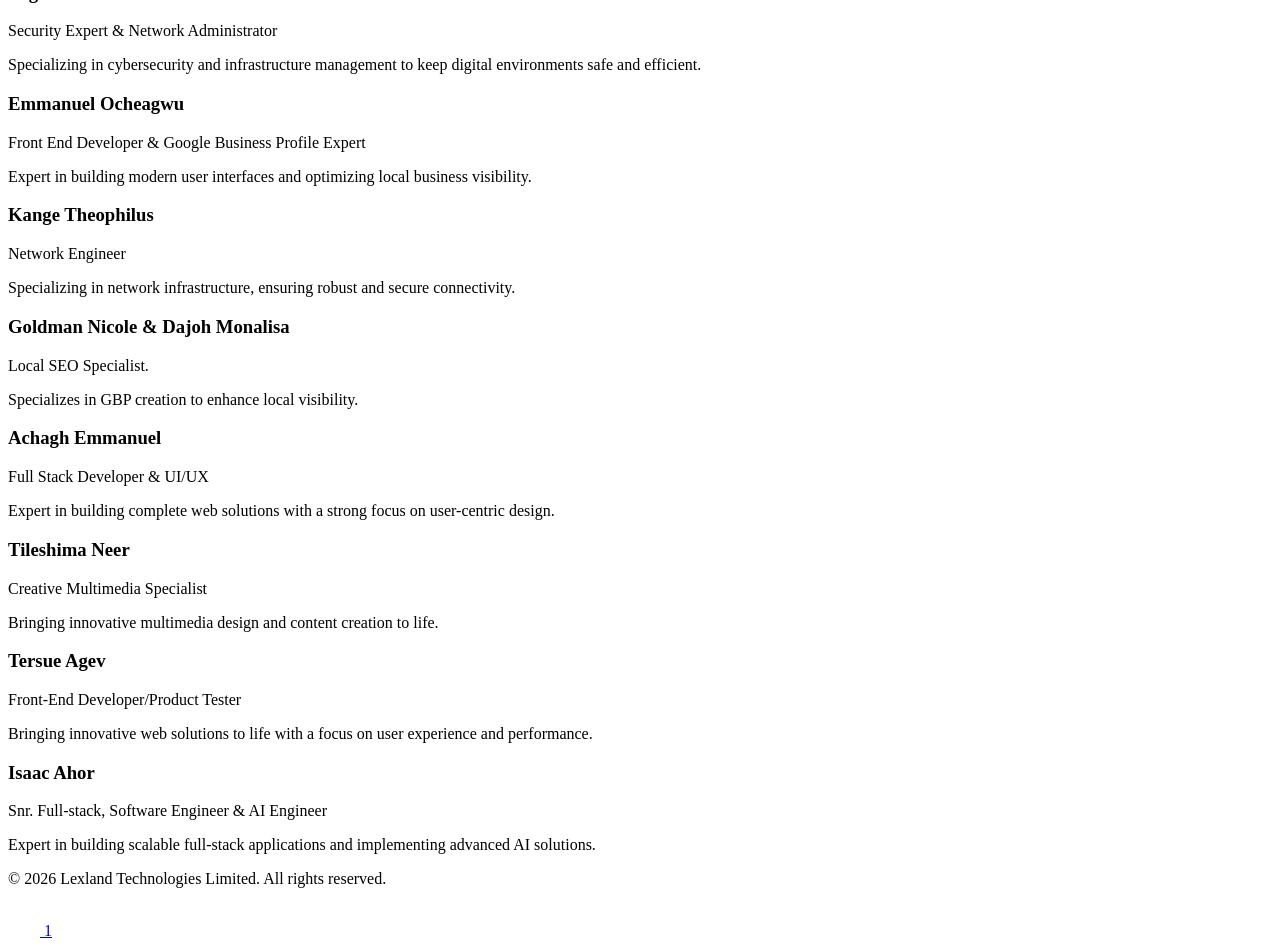
==== commit 279fe6dc: "Update about.html" ====
--- a/about.html
+++ b/about.html
@@ -136,7 +136,7 @@
       <h2 class="section-h2" data-i18n="about_title">A Team Built for <em>Digital Growth</em></h2>
       <p class="section-p" data-i18n="about_p1">Lexland Technologies Limited is a modern technology company founded by <strong class="text-brand">JOJI ALEXIS AONDONA</strong> and his dedicated team members. 
         We are dedicated to helping businesses build a strong digital presence through creativity, innovation, and reliable technology solutions.
-        The company was founded in 2023 and incorporated with the Corporate Affairs Commission in 2026.
+        The company was founded in 2022 and incorporated with the Corporate Affairs Commission in 2026.
       </p>
       <p class="section-p mt-4" data-i18n="about_p2">We provide reliable web development, software solutions, graphics design, Google Business Profile and Optimisation, branding, cyber security architecture, and digital support services tailored to meet modern business needs.</p>
       <p class="section-p mt-4">
